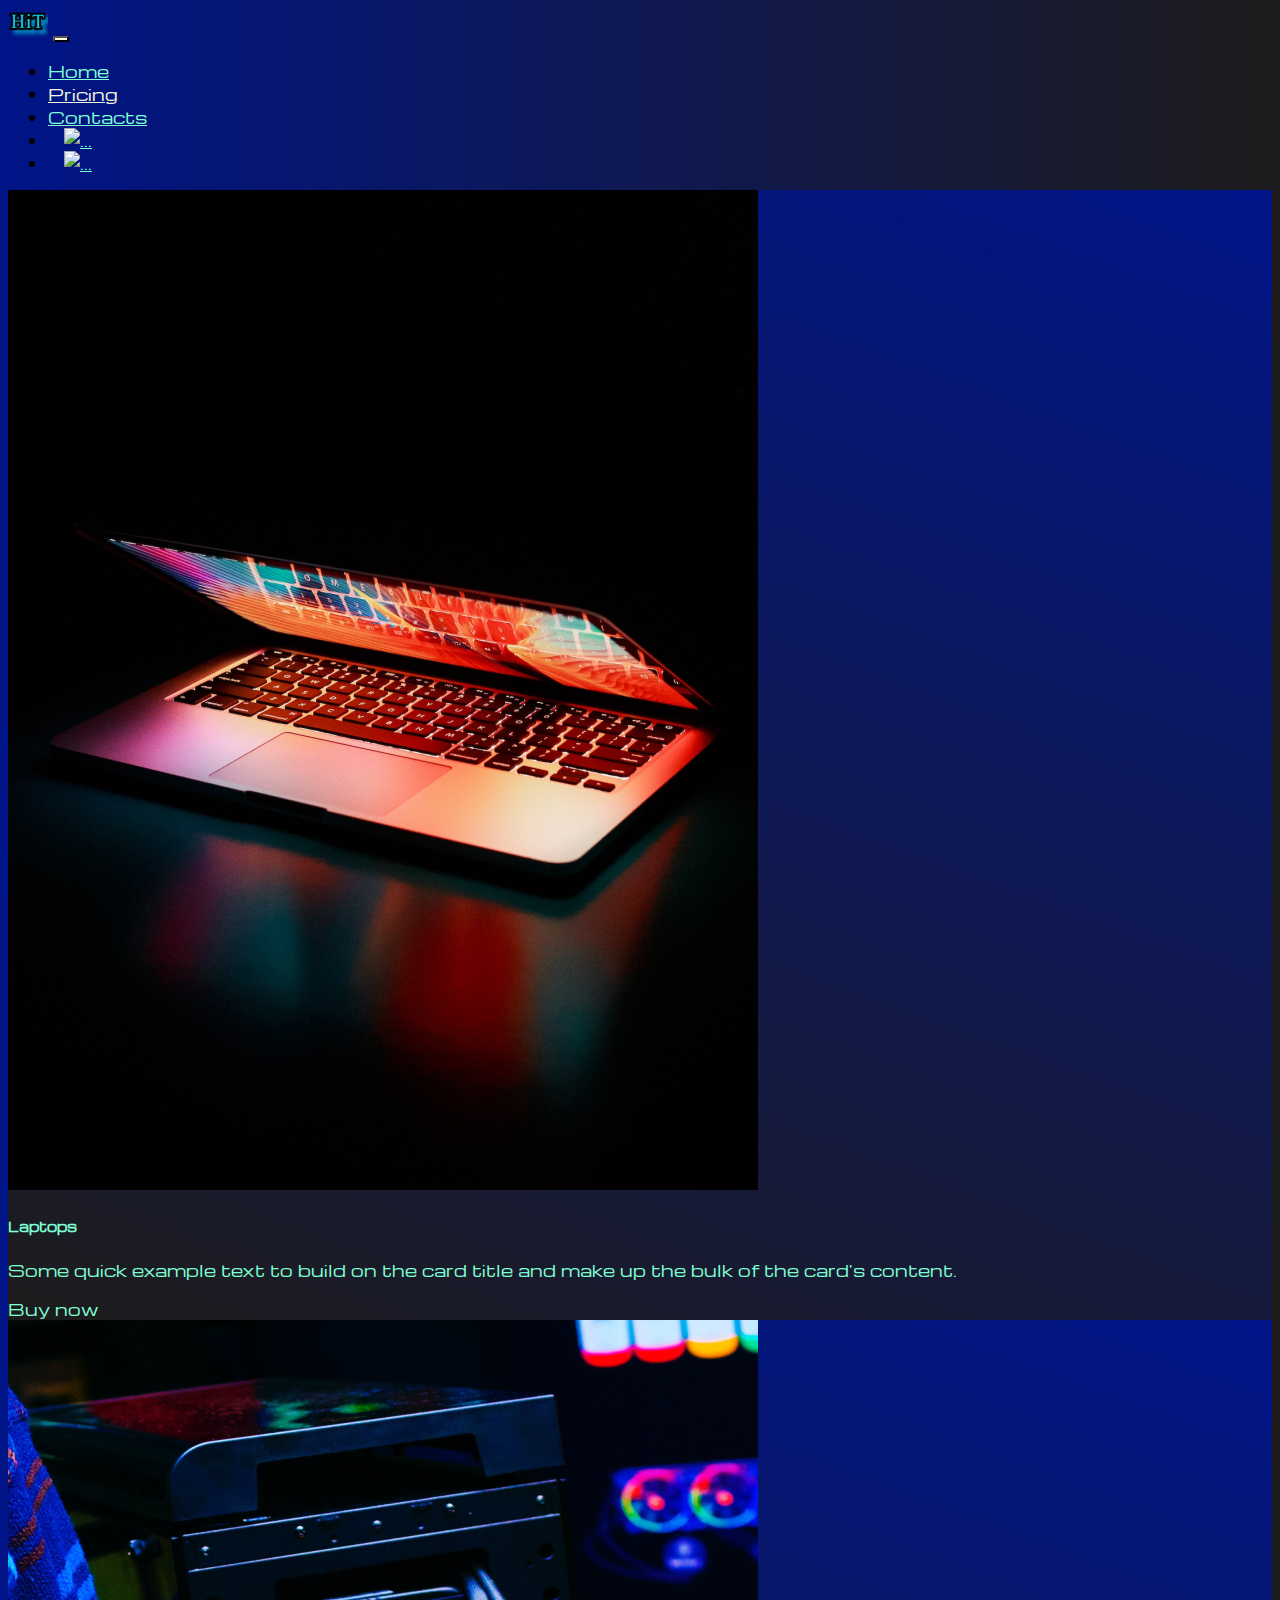
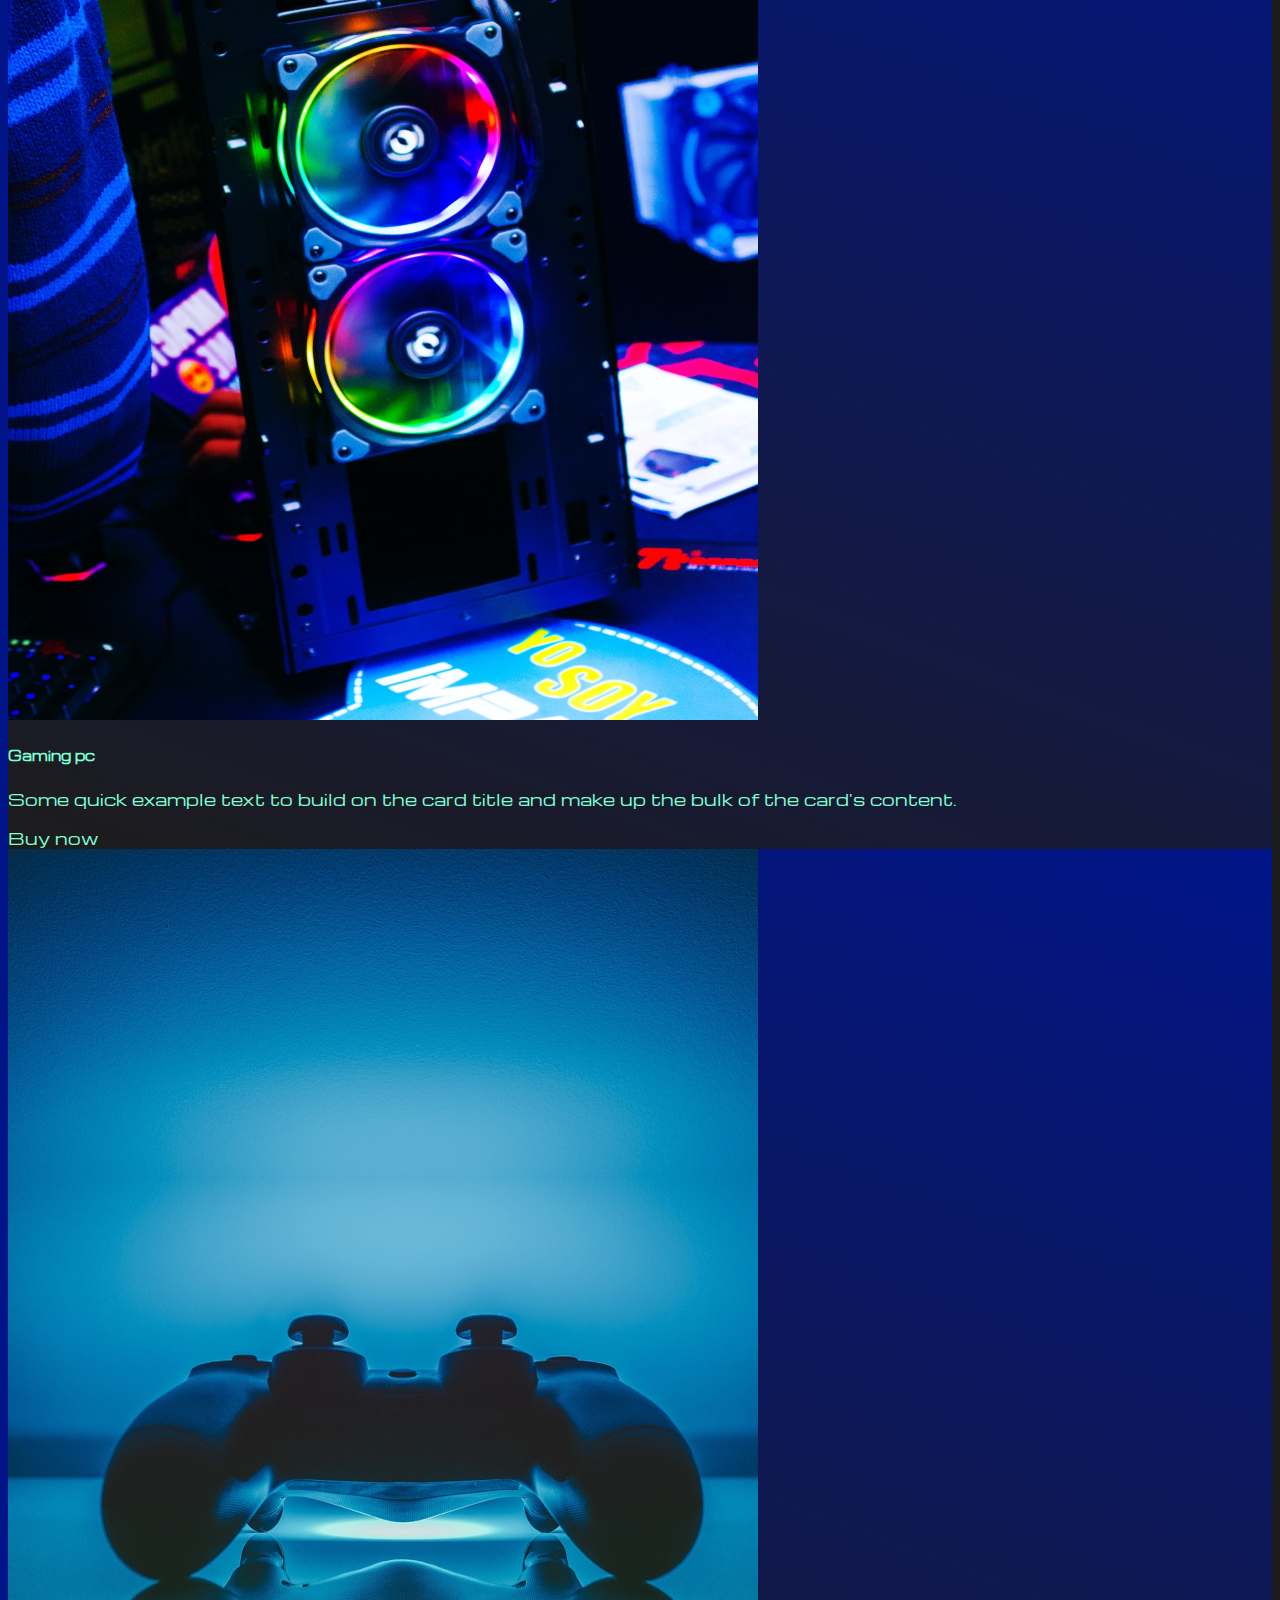
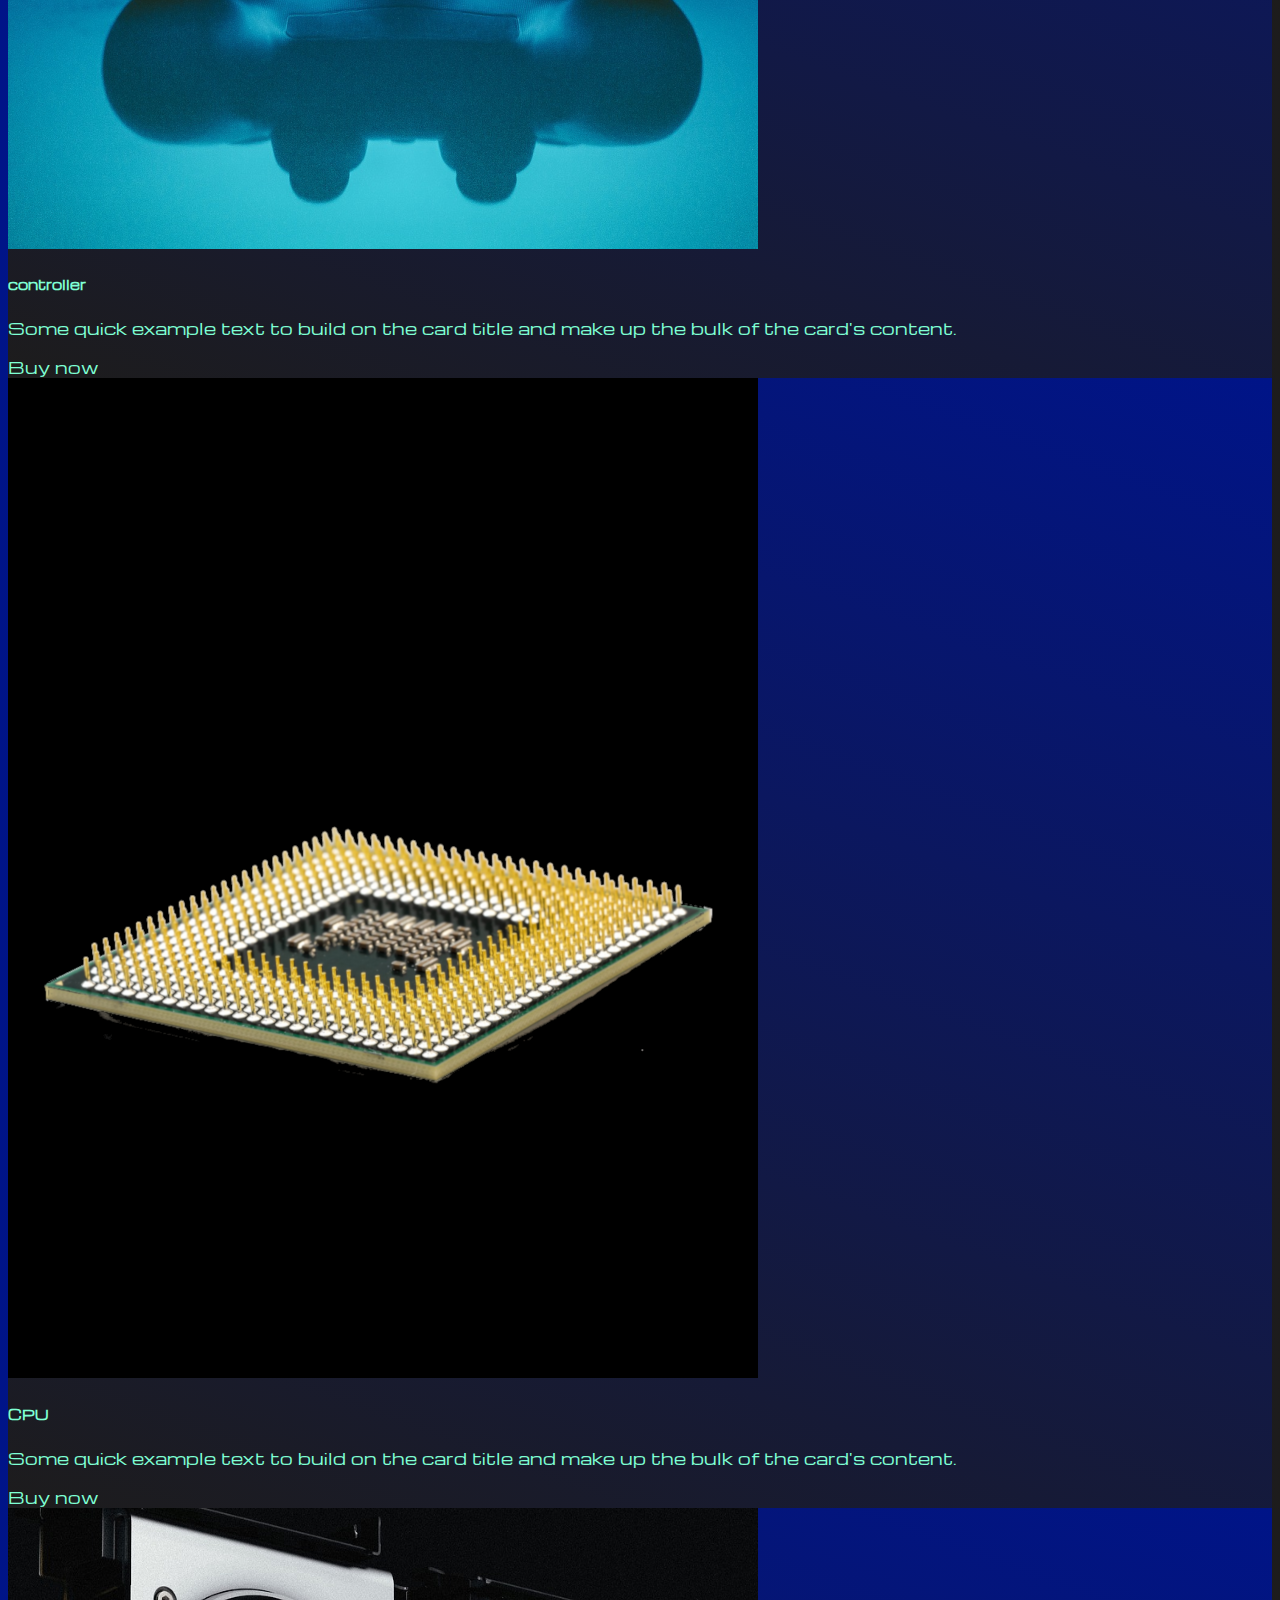
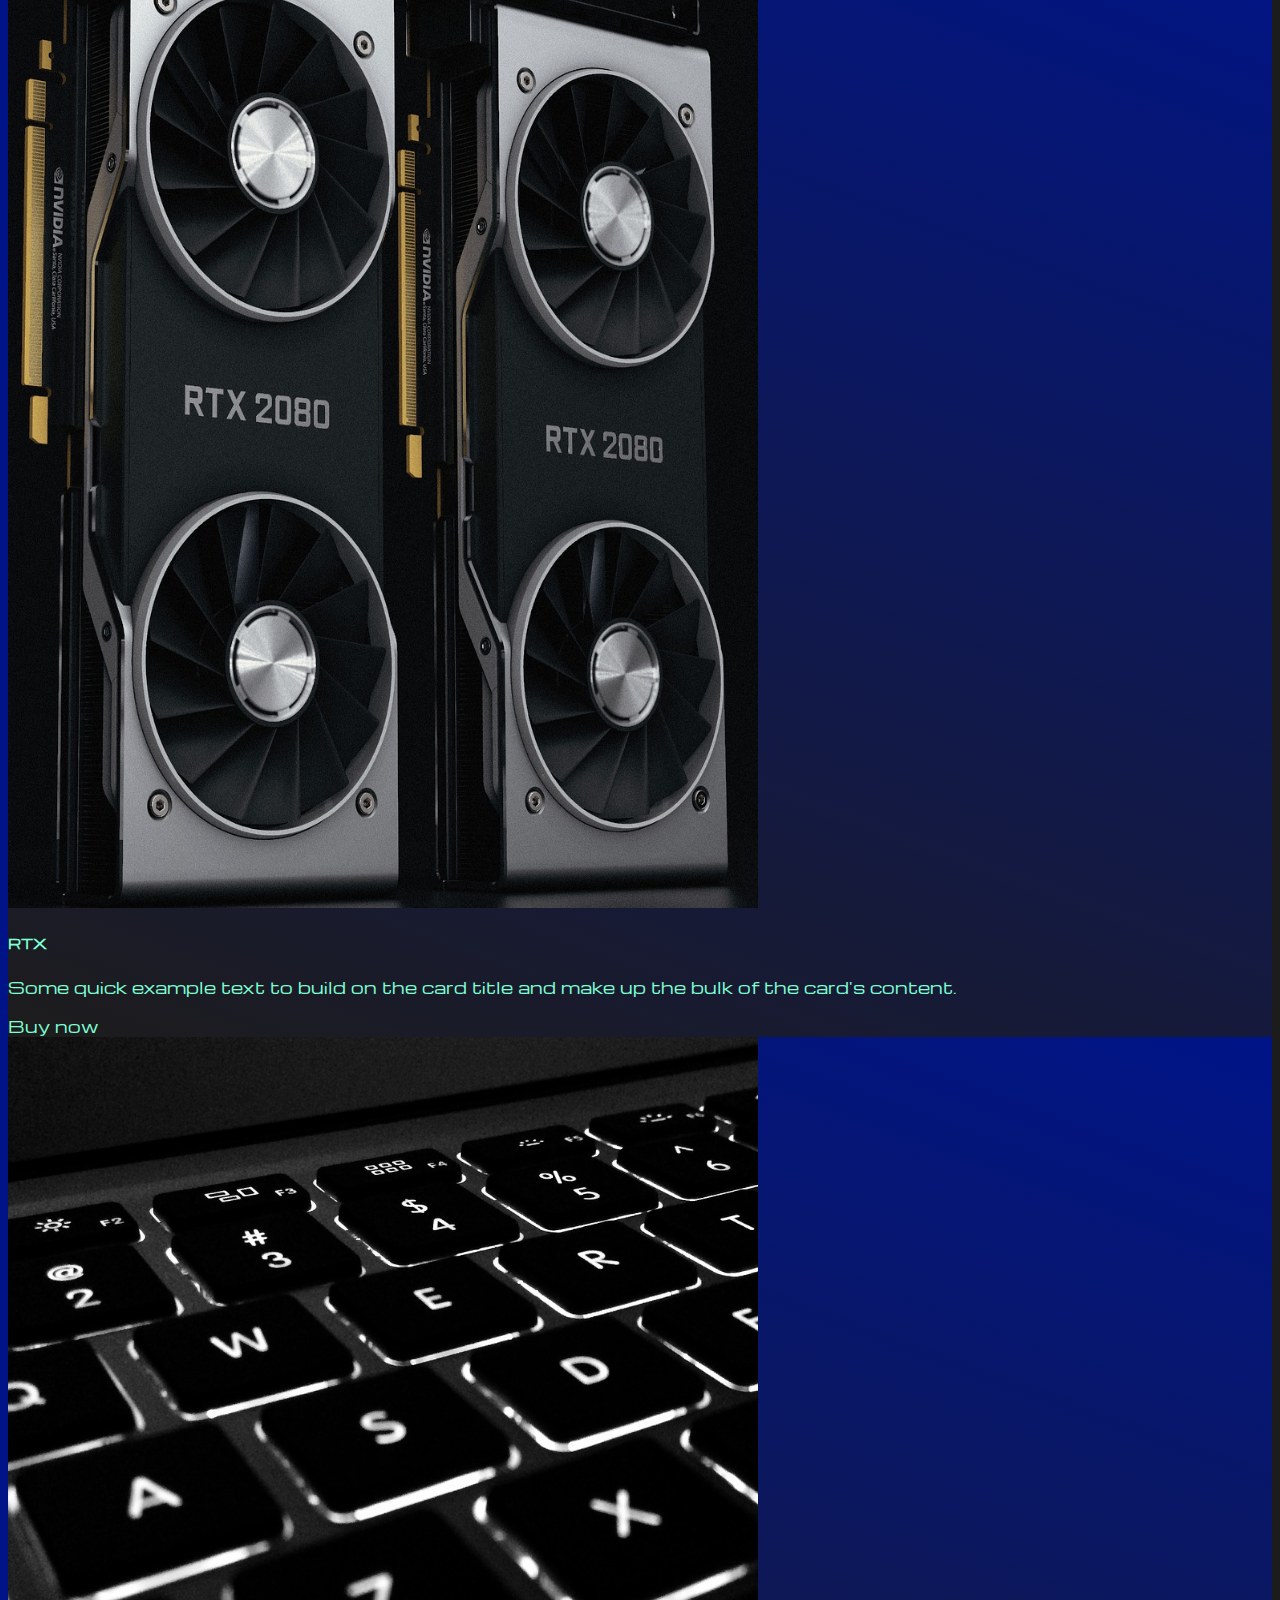
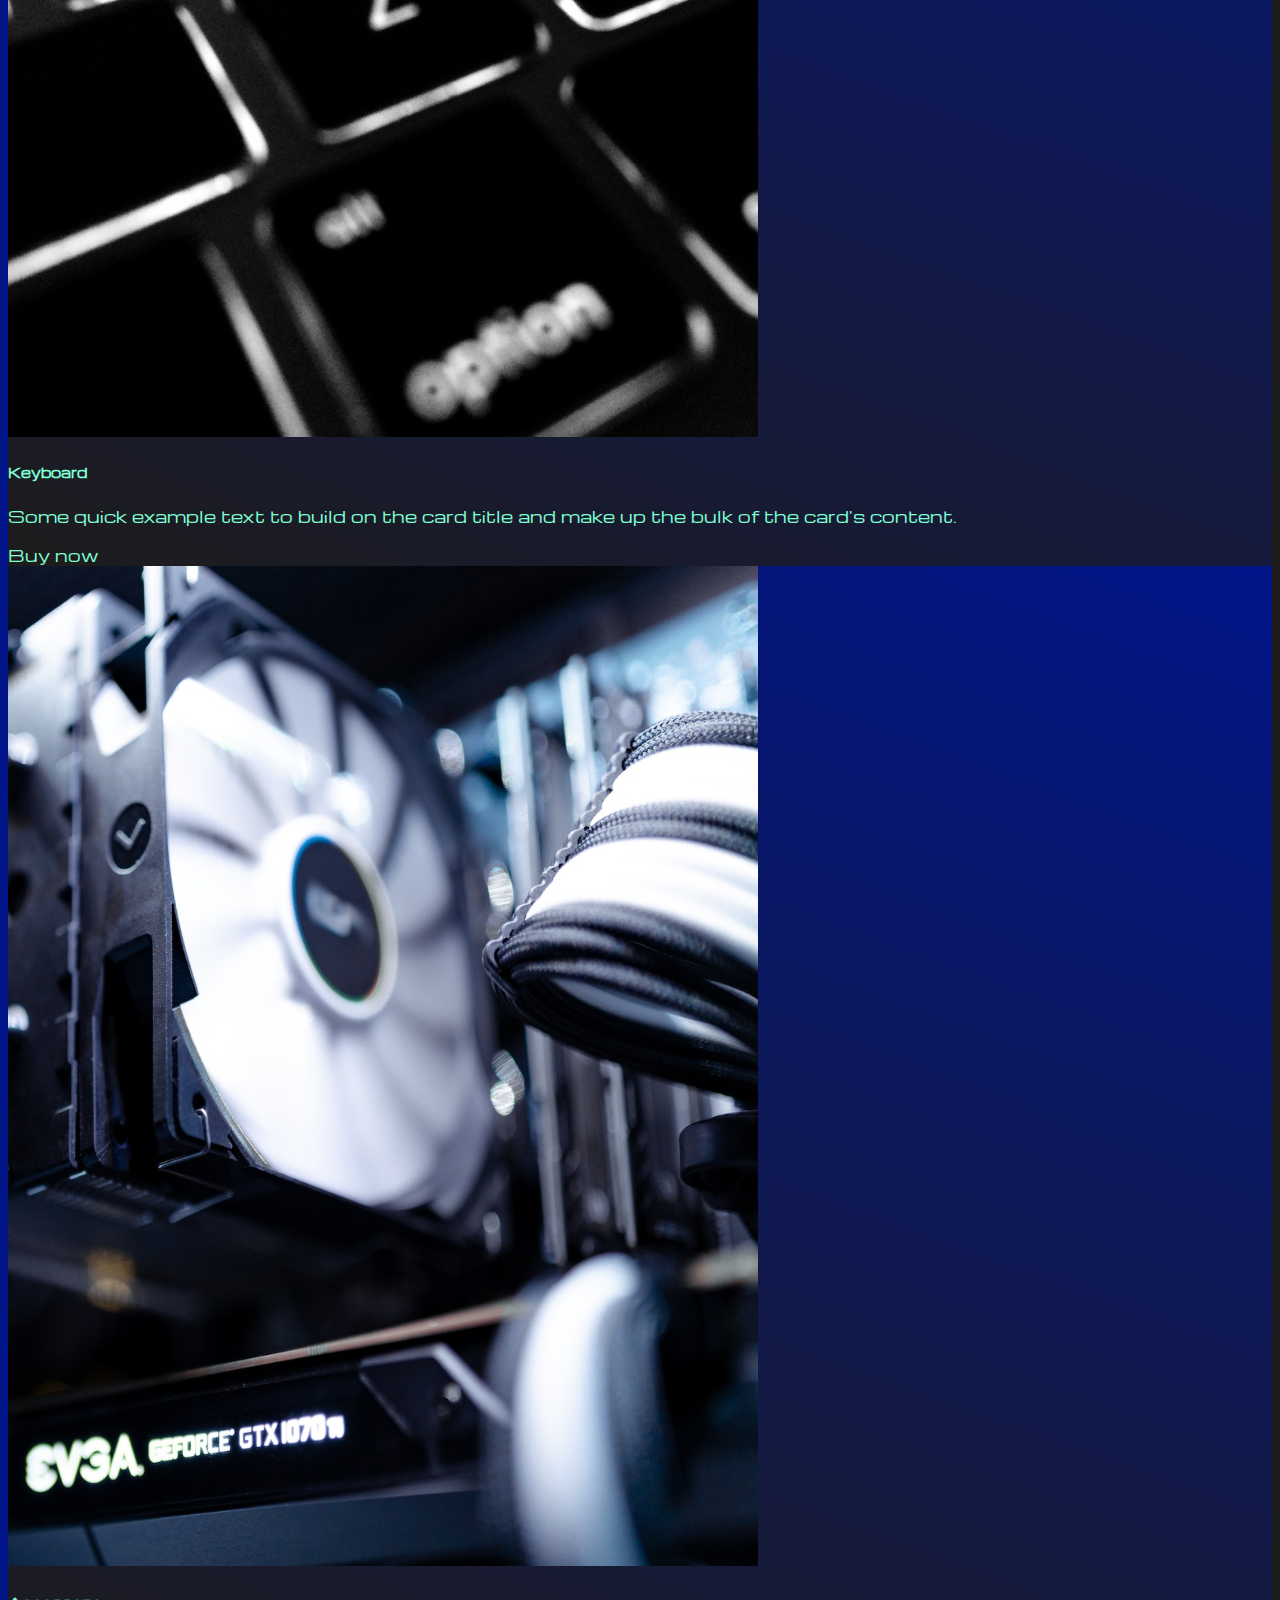
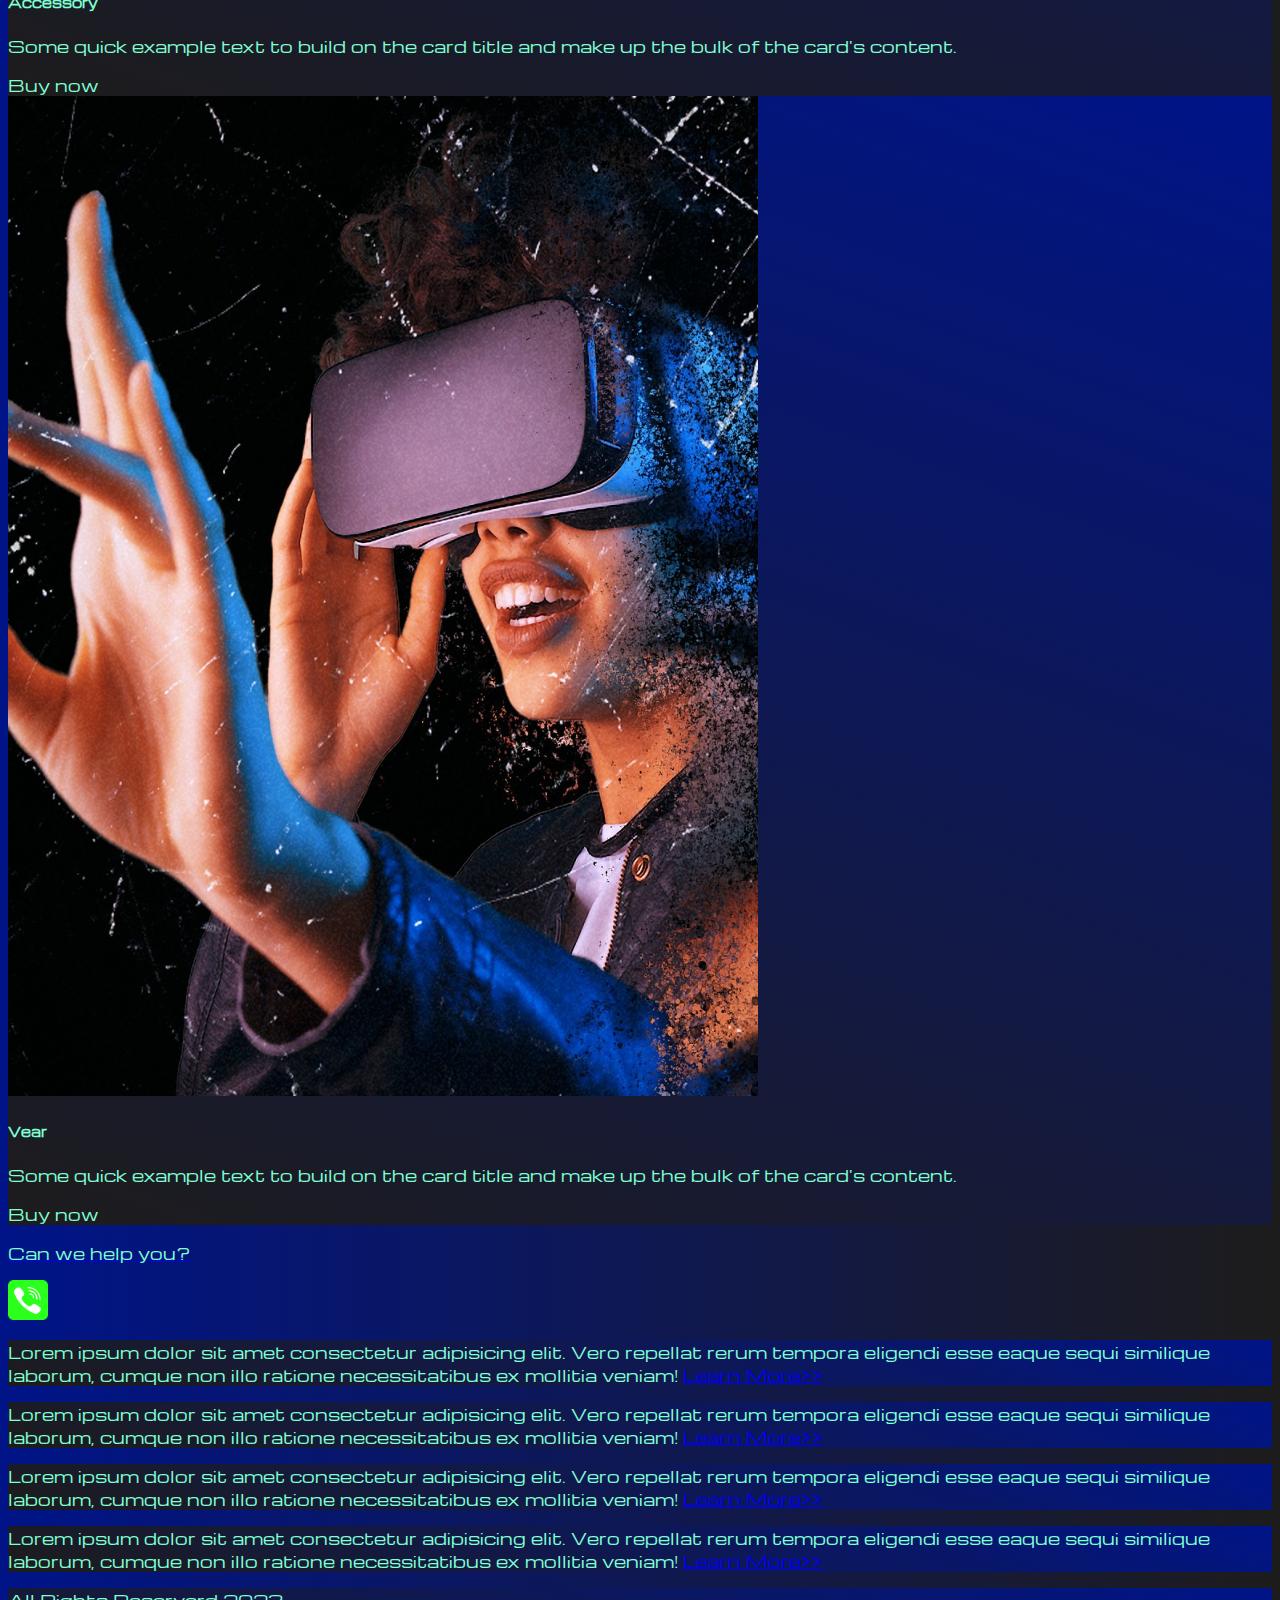
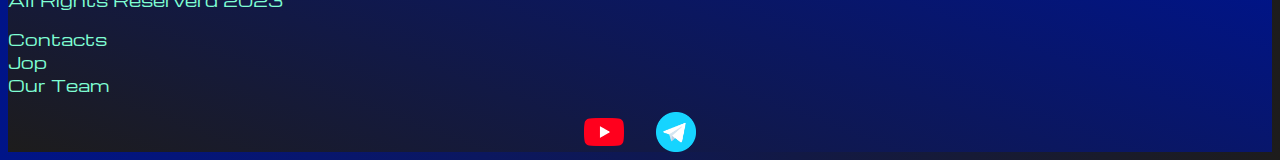
==== pricing.html @ 1f0d7f38 "Add files via upload" ====
<!DOCTYPE html>
<html lang="en">

<head>
  <meta charset="UTF-8">
  <meta http-equiv="X-UA-Compatible" content="IE=edge">
  <meta name="viewport" content="width=device-width, initial-scale=1.0">
  <link href="https://cdn.jsdelivr.net/npm/bootstrap@5.2.3/dist/css/bootstrap.min.css" rel="stylesheet"
    integrity="sha384-rbsA2VBKQhggwzxH7pPCaAqO46MgnOM80zW1RWuH61DGLwZJEdK2Kadq2F9CUG65" crossorigin="anonymous">
  <link rel="stylesheet" href="sours/styles/mycss.css">
  <link rel="apple-touch-icon" sizes="180x180" href="sours/files/favicon_io/apple-touch-icon.png">
  <link rel="icon" type="image/png" sizes="32x32" href="sours/files/favicon_io/favicon-32x32.png">
  <link rel="icon" type="image/png" sizes="16x16" href="sours/files/favicon_io/favicon-16x16.png">
  <link rel="manifest" href="/site.webmanifest">
  <title>HiT</title>
</head>

<body>
  <header>
    <nav class="navbar navbar-expand-lg bg-dark">
      <div class="container-fluid">
        <a class="navbar-brand" href="/"><img src="sours/files/logo.png" alt="..."></a>

        <button class="navbar-toggler" type="button" data-bs-toggle="collapse" data-bs-target="#navbarNavAltMarkup"
          aria-controls="navbarNavAltMarkup" aria-expanded="false" aria-label="Toggle navigation">
          <span class="navbar-toggler-icon"></span>
        </button>
        <div class="collapse navbar-collapse" id="navbarNavAltMarkup">
          <ul class="navbar-nav">
            <li class="nav-item">
              <a class="nav-link" aria-current="page" href="/">Home</a>
            </li>
            <li class="nav-item">
              <a class="nav-link active" href="pricing.html">Pricing</a>
            </li>
            <li class="nav-item">
              <a class="nav-link" href="pricing.html">Contacts</a>
            </li>
            <li class="nav-item">
              <a class="nav-link" href="pricing.html">
                <img style="width: 35px; margin-inline: 1em;" src="source/files/yt.png" alt="...">
              </a>
            </li>
            <li class="nav-item">
              <a class="nav-link" href="pricing.html">
                <img style="width: 25px; margin-inline: 1em;" src="source/files/tg.png" alt="...">
              </a>
            </li>
          </ul>
        </div>
      </div>
    </nav>
  </header>


  <section>
    <div class="container-fluid mt-4">
      <div class="row">
        <div class="col-lg-1">
        </div>
        <div class="col-lg-8 col-md-12  ">
          <div class="row">
            <div class="col-lg-4 col-md-6 mt-4 ">
              <div class="card">
                <a href="#"><img src="sours/images/laptop.png" class="card-img-top" alt="Laptop"></a>
                <div class="card-body">
                  <h5 class="card-title"><a href="#">Laptops</a></h5>
                  <a href="#">
                    <p class="card-text">Some quick example text to build on the card title and make up the bulk of the
                  </a>
                    <a href="#">card's content.</a></p>
                  <a href="#" class="btn btn-primary">Buy now</a>
                </div>
              </div>
            </div>
            <div class="col-lg-4 col-md-6 mt-4">
              <div class="card">
                <img src="sours/images/gaming pc.png" class="card-img-top" alt="gaming pc">
                <div class="card-body">
                  <h5 class="card-title">Gaming pc</h5>
                  <p class="card-text">Some quick example text to build on the card title and make up the bulk of the
                    card's content.</p>
                  <a href="#" class="btn btn-primary">Buy now</a>
                </div>
              </div>
            </div>
            <div class="col-lg-4 col-md-6 mt-4">
              <div class="card">
                <img src="sours/images/controller.png" class="card-img-top" alt="controller">
                <div class="card-body">
                  <h5 class="card-title">controller</h5>
                  <p class="card-text">Some quick example text to build on the card title and make up the bulk of the
                    card's content.</p>
                  <a href="#" class="btn btn-primary">Buy now</a>
                </div>
              </div>
            </div>
            <div class="col-lg-4 col-md-6 mt-4">
              <div class="card">
                <img src="sours/images/cpu.png" class="card-img-top" alt="CPU">
                <div class="card-body">
                  <h5 class="card-title">CPU</h5>
                  <p class="card-text">Some quick example text to build on the card title and make up the bulk of the
                    card's content.</p>
                  <a href="#" class="btn btn-primary">Buy now</a>
                </div>
              </div>
            </div>
            <div class="col-lg-4 col-md-6 mt-4">
              <div class="card">
                <img src="sours/images/gpu.png" class="card-img-top" alt="RTX">
                <div class="card-body">
                  <h5 class="card-title">RTX</h5>
                  <p class="card-text">Some quick example text to build on the card title and make up the bulk of the
                    card's content.</p>
                  <a href="#" class="btn btn-primary">Buy now</a>
                </div>
              </div>
            </div>
            <div class="col-lg-4 col-md-6 mt-4">
              <div class="card">
                <img src="sours/images/acc.png" class="card-img-top" alt="Keyboard">
                <div class="card-body">
                  <h5 class="card-title">Keyboard</h5>
                  <p class="card-text">Some quick example text to build on the card title and make up the bulk of the
                    card's content.</p>
                  <a href="#" class="btn btn-primary">Buy now</a>
                </div>
              </div>
            </div>
            <div class="col-lg-4 col-md-6 mt-4">
              <div class="card">
                <img src="sours/images/other.png" class="card-img-top" alt="Accessory">
                <div class="card-body">
                  <h5 class="card-title">Accessory</h5>
                  <p class="card-text">Some quick example text to build on the card title and make up the bulk of the
                    card's content.</p>
                  <a href="#" class="btn btn-primary">Buy now</a>
                </div>
              </div>
            </div>
            <div class="col-lg-4 col-md-6 mt-4">
              <div class="card">
                <img src="sours/images/vr.png" class="card-img-top" alt="Vear">
                <div class="card-body">
                  <h5 class="card-title">Vear</h5>
                  <p class="card-text">Some quick example text to build on the card title and make up the bulk of the
                    card's content.</p>
                  <a href="#" class="btn btn-primary">Buy now</a>
                </div>
              </div>
            </div>
          </div>
          <div class="col-lg-12 col-md-12 text-center mt-4 ">
            <a href="#">
             
            </a>
          </div>
          <div class="col-lg-12 col-md-12 text-center mt-4 ">
            <a href="#">
              <p> Can we help you?</p>
            </a>
          </div>
          <div class="col-lg-12 col-md-12 text-center ">
            <a href="#">
              <img class="call-anim" style="width: 40px; " src="sours/images/phone.png" alt="...">
            </a>
          </div>
        </div>

        <div class="col-lg-3 col-md-12  ">
            <div class="row px-2">
              <div class="col-lg-12 sidebar my-4">
                <p>Lorem ipsum dolor sit amet consectetur adipisicing elit. Vero repellat rerum tempora eligendi esse eaque sequi similique laborum, cumque non illo ratione necessitatibus ex mollitia veniam! <a href="#">Learn More>></a></p>
              </div>
              <div class="col-lg-12 sidebar my-4">
                <p>Lorem ipsum dolor sit amet consectetur adipisicing elit. Vero repellat rerum tempora eligendi esse eaque sequi similique laborum, cumque non illo ratione necessitatibus ex mollitia veniam! <a href="#">Learn More>></a></p>
              </div>
              <div class="col-lg-12 sidebar my-4">
                <p>Lorem ipsum dolor sit amet consectetur adipisicing elit. Vero repellat rerum tempora eligendi esse eaque sequi similique laborum, cumque non illo ratione necessitatibus ex mollitia veniam! <a href="#">Learn More>></a></p>
              </div>
              <div class="col-lg-12 sidebar my-4">
                <p>Lorem ipsum dolor sit amet consectetur adipisicing elit. Vero repellat rerum tempora eligendi esse eaque sequi similique laborum, cumque non illo ratione necessitatibus ex mollitia veniam! <a href="#">Learn More>></a></p>
              </div>
            </div>
        </div>




      </div>

    </div>

    </div>
  </section>


  <footer class="mt-4">
    <div class="conteiner-fluid ">
      <div class="row">
    <div class="col-lg-4 col-md-12 footer-text text-center">
      <p>
        All Rights Reserverd 2023
      </p>
    </div>
     <div class="col-lg-4 col-md-12 footer-text text-center ">
    <p>Contacts <br>Jop <br> Our Team </p> 
     </div>   
    <div class="col-lg-4 col-md-12 media-links ">
    <img style="width: 40px; margin-inline: 1em" src="sours/images/yt.png" alt="...">
    <img style="width: 40px; margin-inline: 1em" src="sours/images/tg.png" alt="...">
    </div>
      </div>
    </div>
        </footer>
  <script src="https://cdn.jsdelivr.net/npm/bootstrap@5.2.3/dist/js/bootstrap.bundle.min.js"
    integrity="sha384-kenU1KFdBIe4zVF0s0G1M5b4hcpxyD9F7jL+jjXkk+Q2h455rYXK/7HAuoJl+0I4"
    crossorigin="anonymous"></script>
</body>

</html>
---- sours/styles/mycss.css ----
@import url('https://fonts.googleapis.com/css?family=Michroma&display=swap');

body {
    font-family: Michroma, serif;
    background: linear-gradient(90deg, #001488 0%, #1D1C1C 100%);
}

p {
    color: aquamarine;
}

.nav-link {
    color: aquamarine;
}

.navbar-nav .nav-link.active {
    color: beige;
}

.navbar-brand img {
    width: 40px;
}

.navbar-toggler {
    background-color: cornsilk;
}


.sidebar {
    color: aquamarine;
    background: linear-gradient(200deg, #001488 0%, #1D1C1C 100%);
}

.card {
    background: linear-gradient(200deg, #001488 0%, #1D1C1C 100%);
    color: aquamarine;

}

.card a {
    text-decoration: none;
    color: aquamarine;
}

.slide-text {
    color: aquamarine;
    margin: auto auto;
}

@media (max-width: 755px) {
    .carousel-indicators {
        display: none;
    }
}

.slide-text {
    color: aquamarine;
    margin: auto auto;
}

.footer-text {
    color: aquamarine;
    margin: auto auto;

}

footer {
    background: linear-gradient(200deg, #001488 0%, #1D1C1C 100%);
}

.media-links {
    display: flex;
    justify-content: center;
    align-items: center;
}

.call-anim {
    animation: call 2s ease 0s infinite normal forwards;
}

@keyframes call {
	0%,
	100% {
		transform: translateX(0%);
		transform-origin: 50% 50%;
	}

	15% {
		transform: translateX(-30px) rotate(6deg);
	}

	30% {
		transform: translateX(15px) rotate(-6deg);
	}

	45% {
		transform: translateX(-15px) rotate(3.6deg);
	}

	60% {
		transform: translateX(9px) rotate(-2.4deg);
	}

	75% {
		transform: translateX(-6px) rotate(1.2deg);
	}
}

.btn-outline-primary {
    color: aquamarine;
    background: linear-gradient(200deg, #001488 0%, #1D1C1C 100%);
}
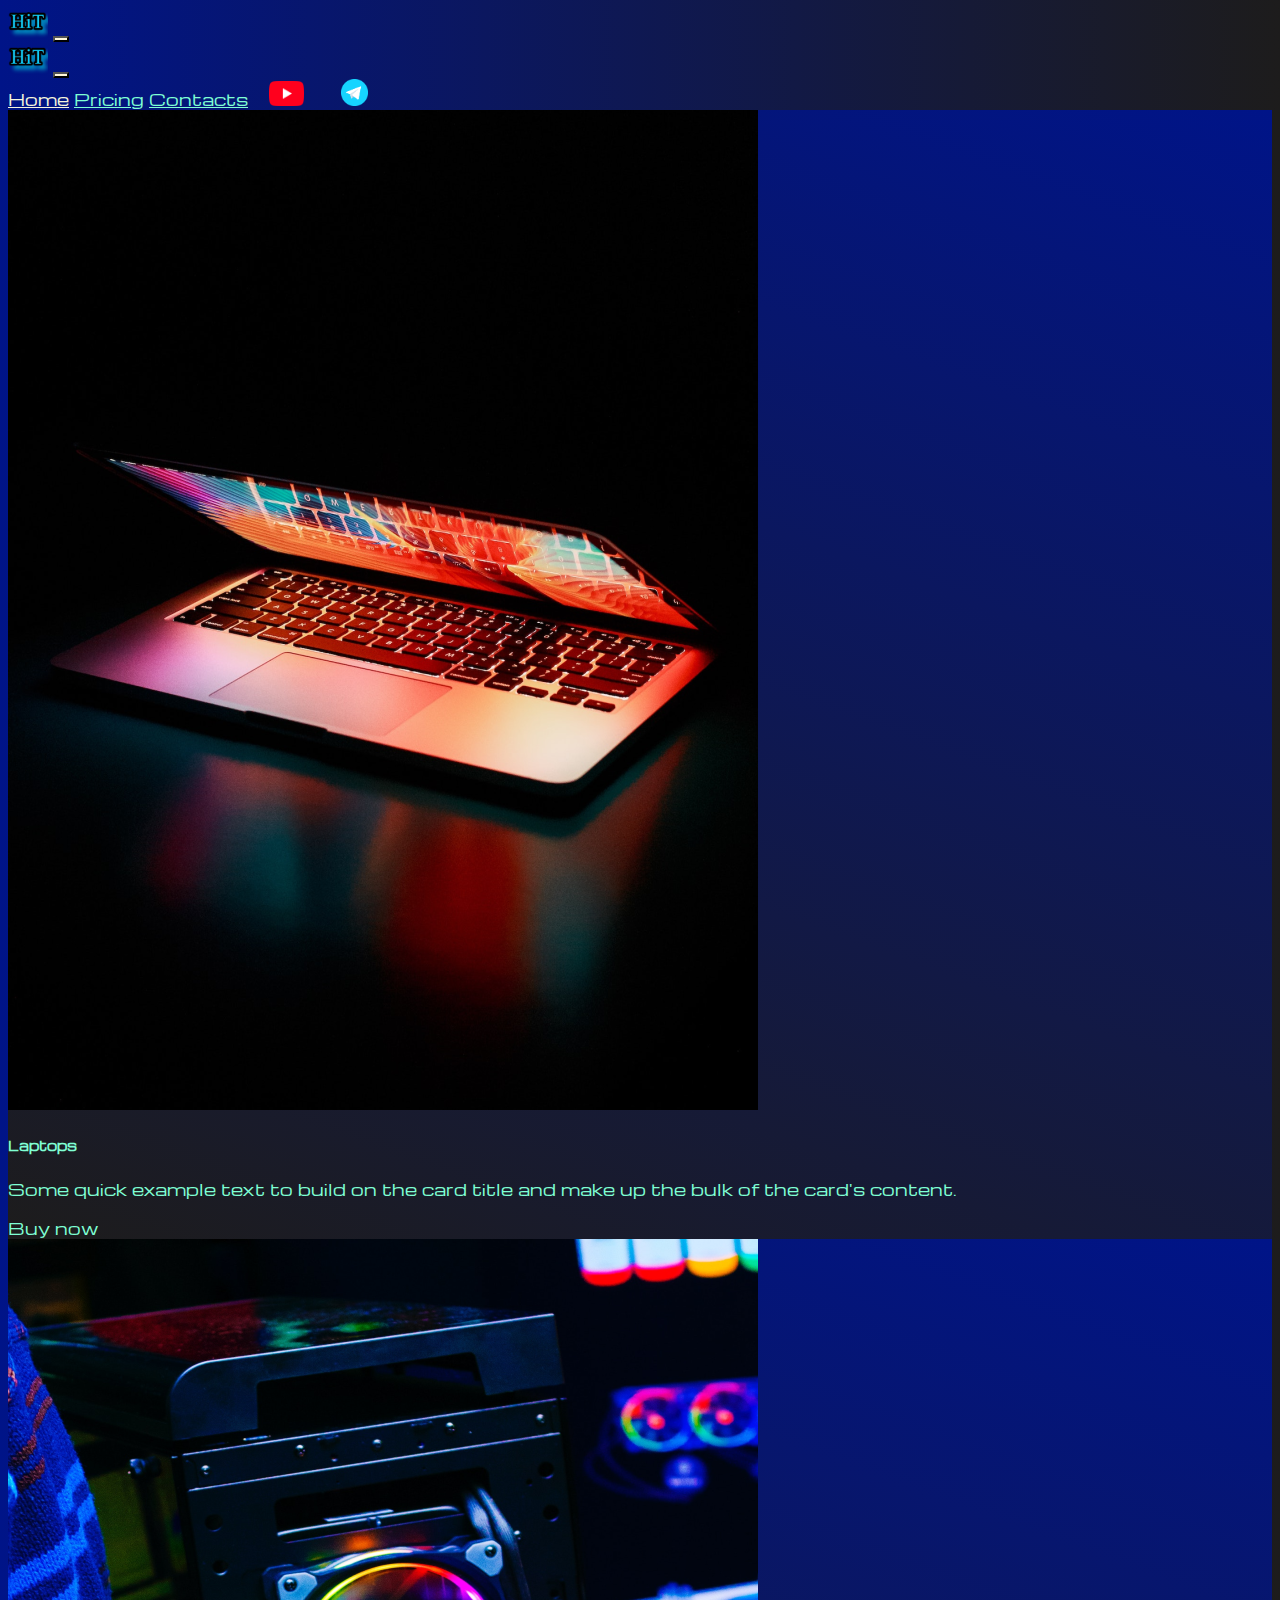
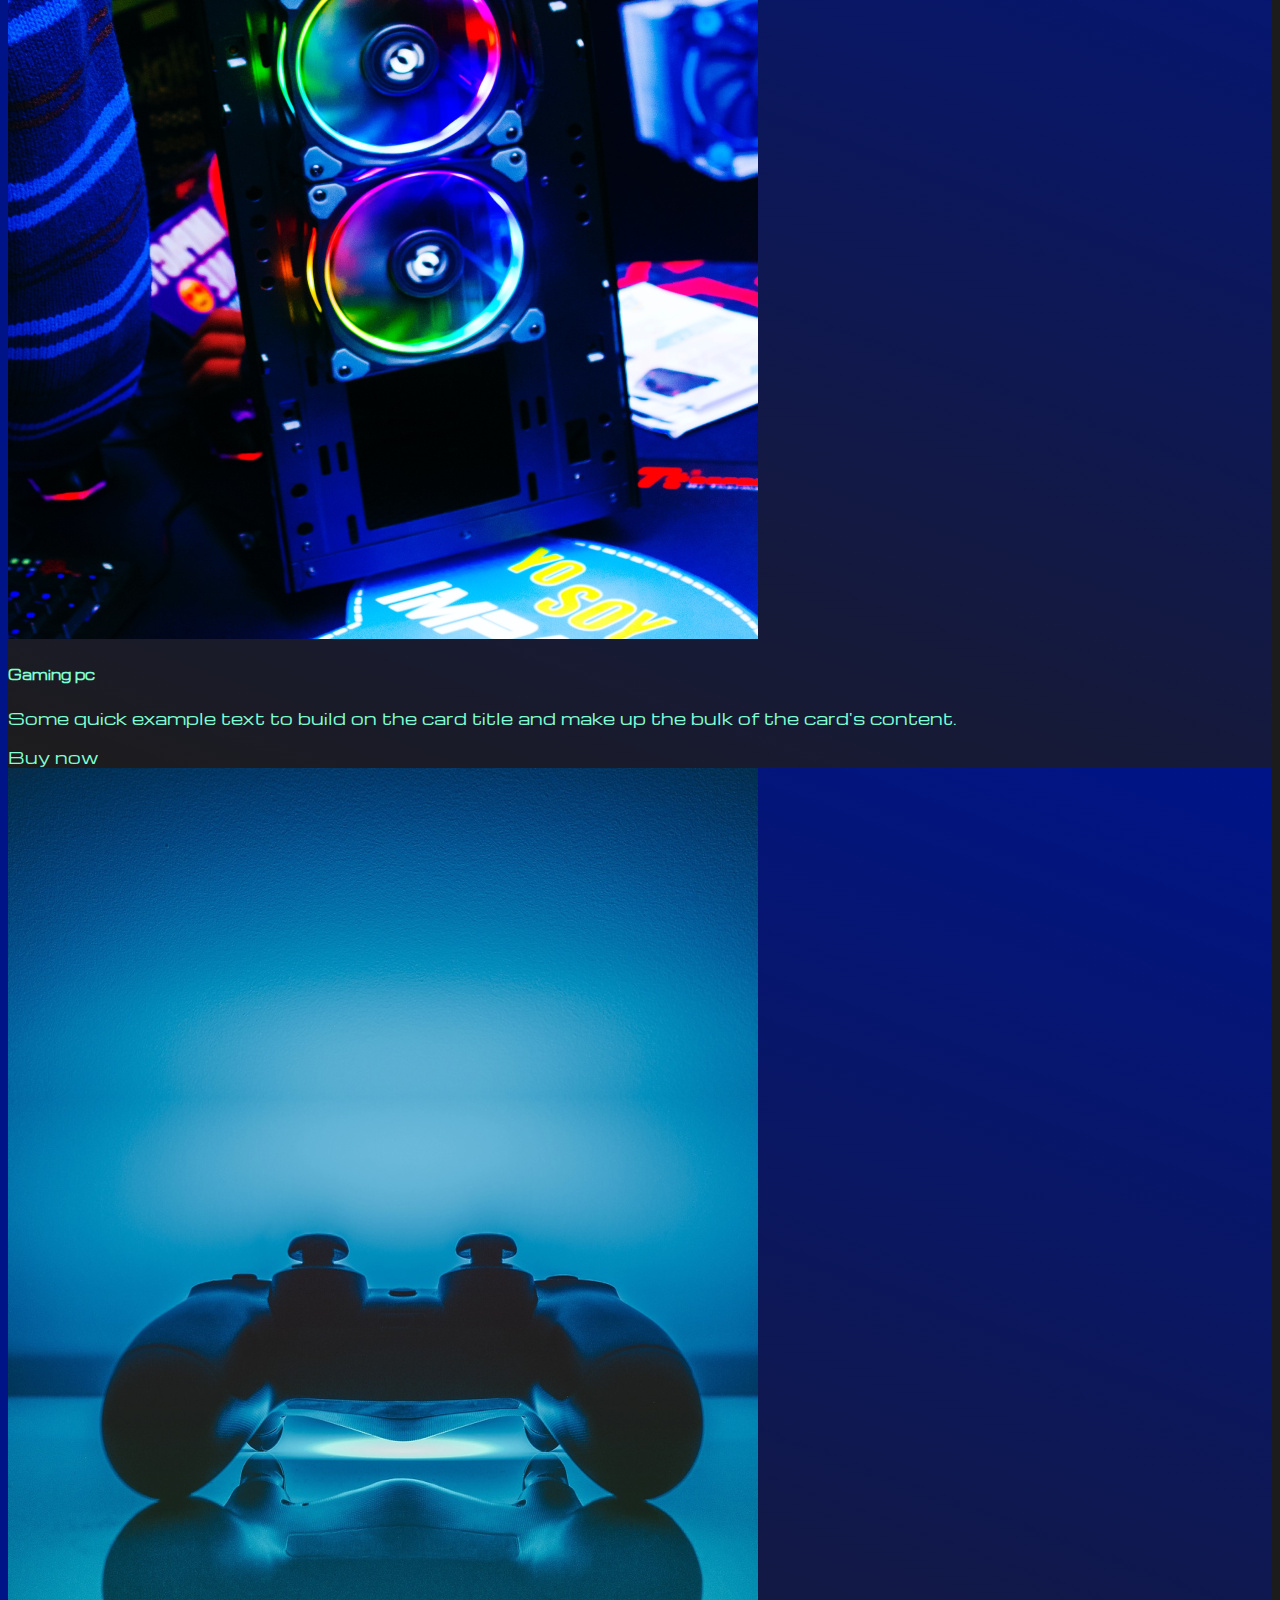
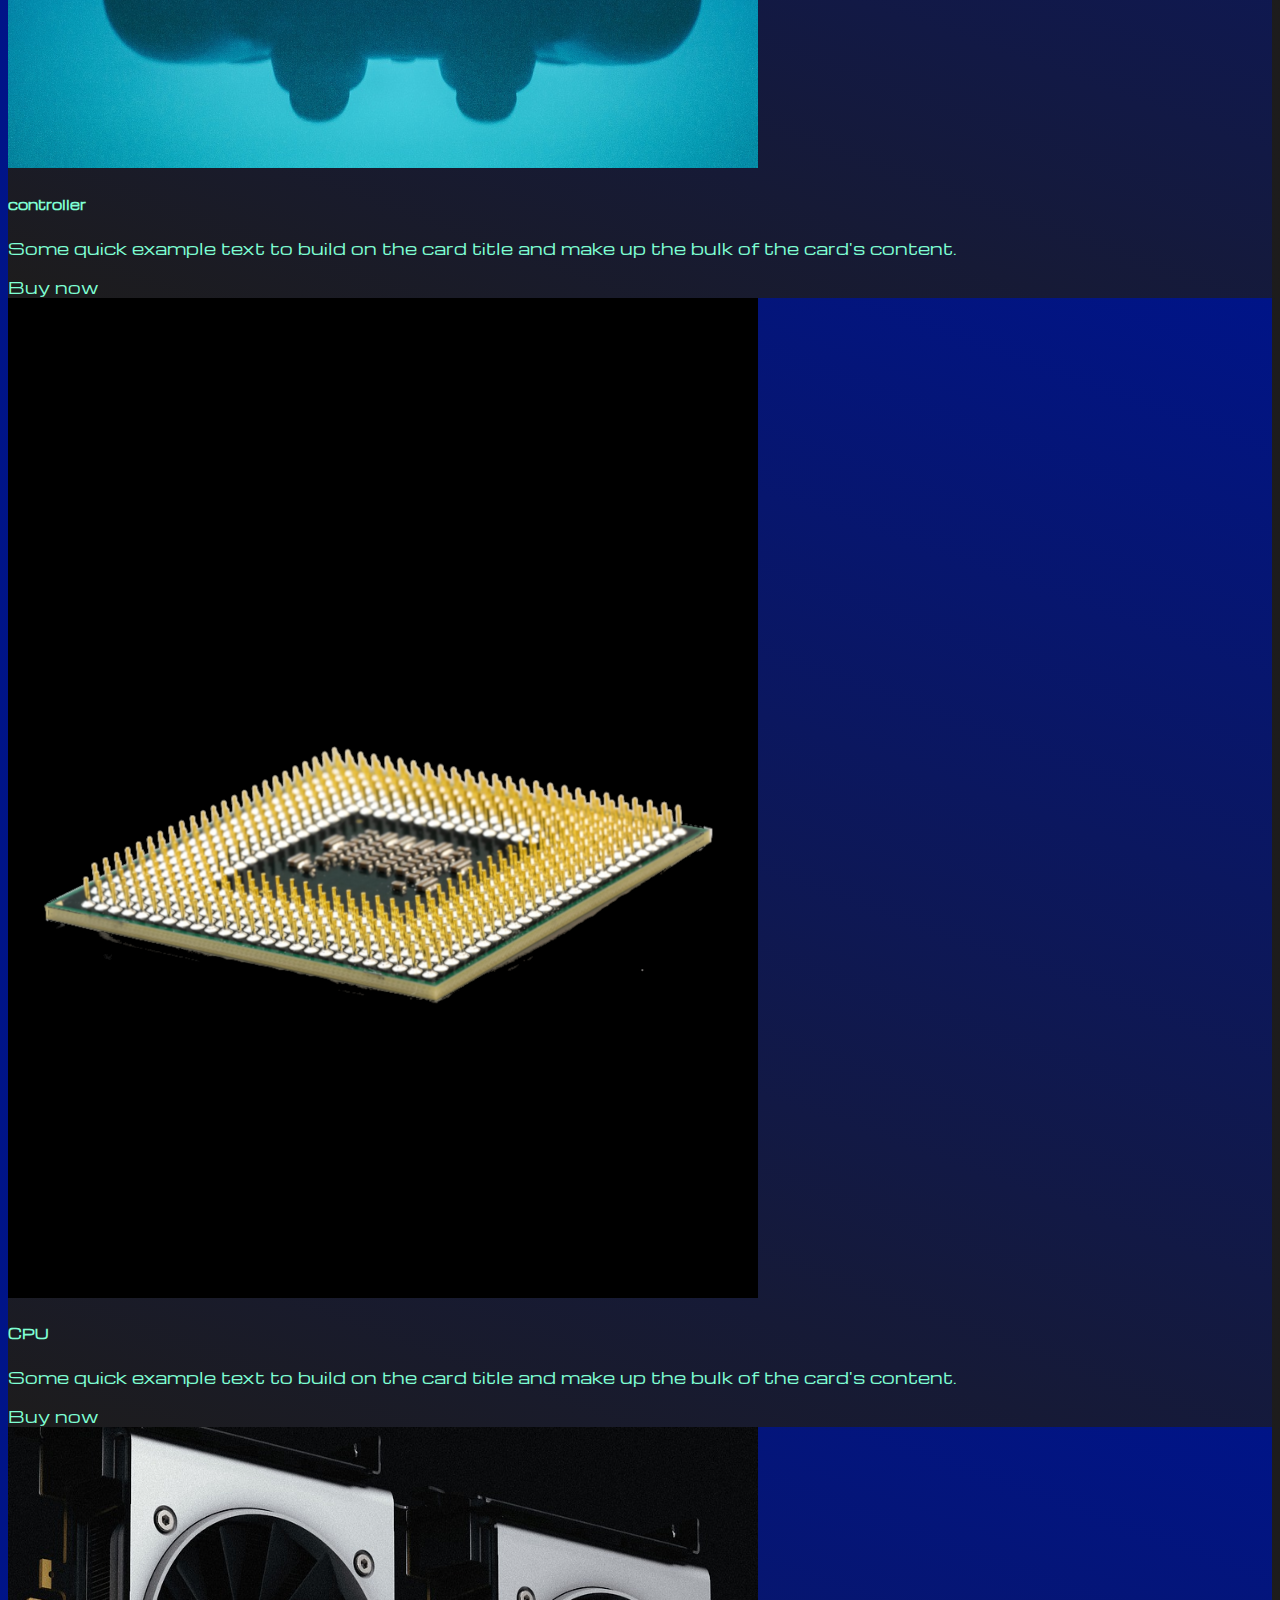
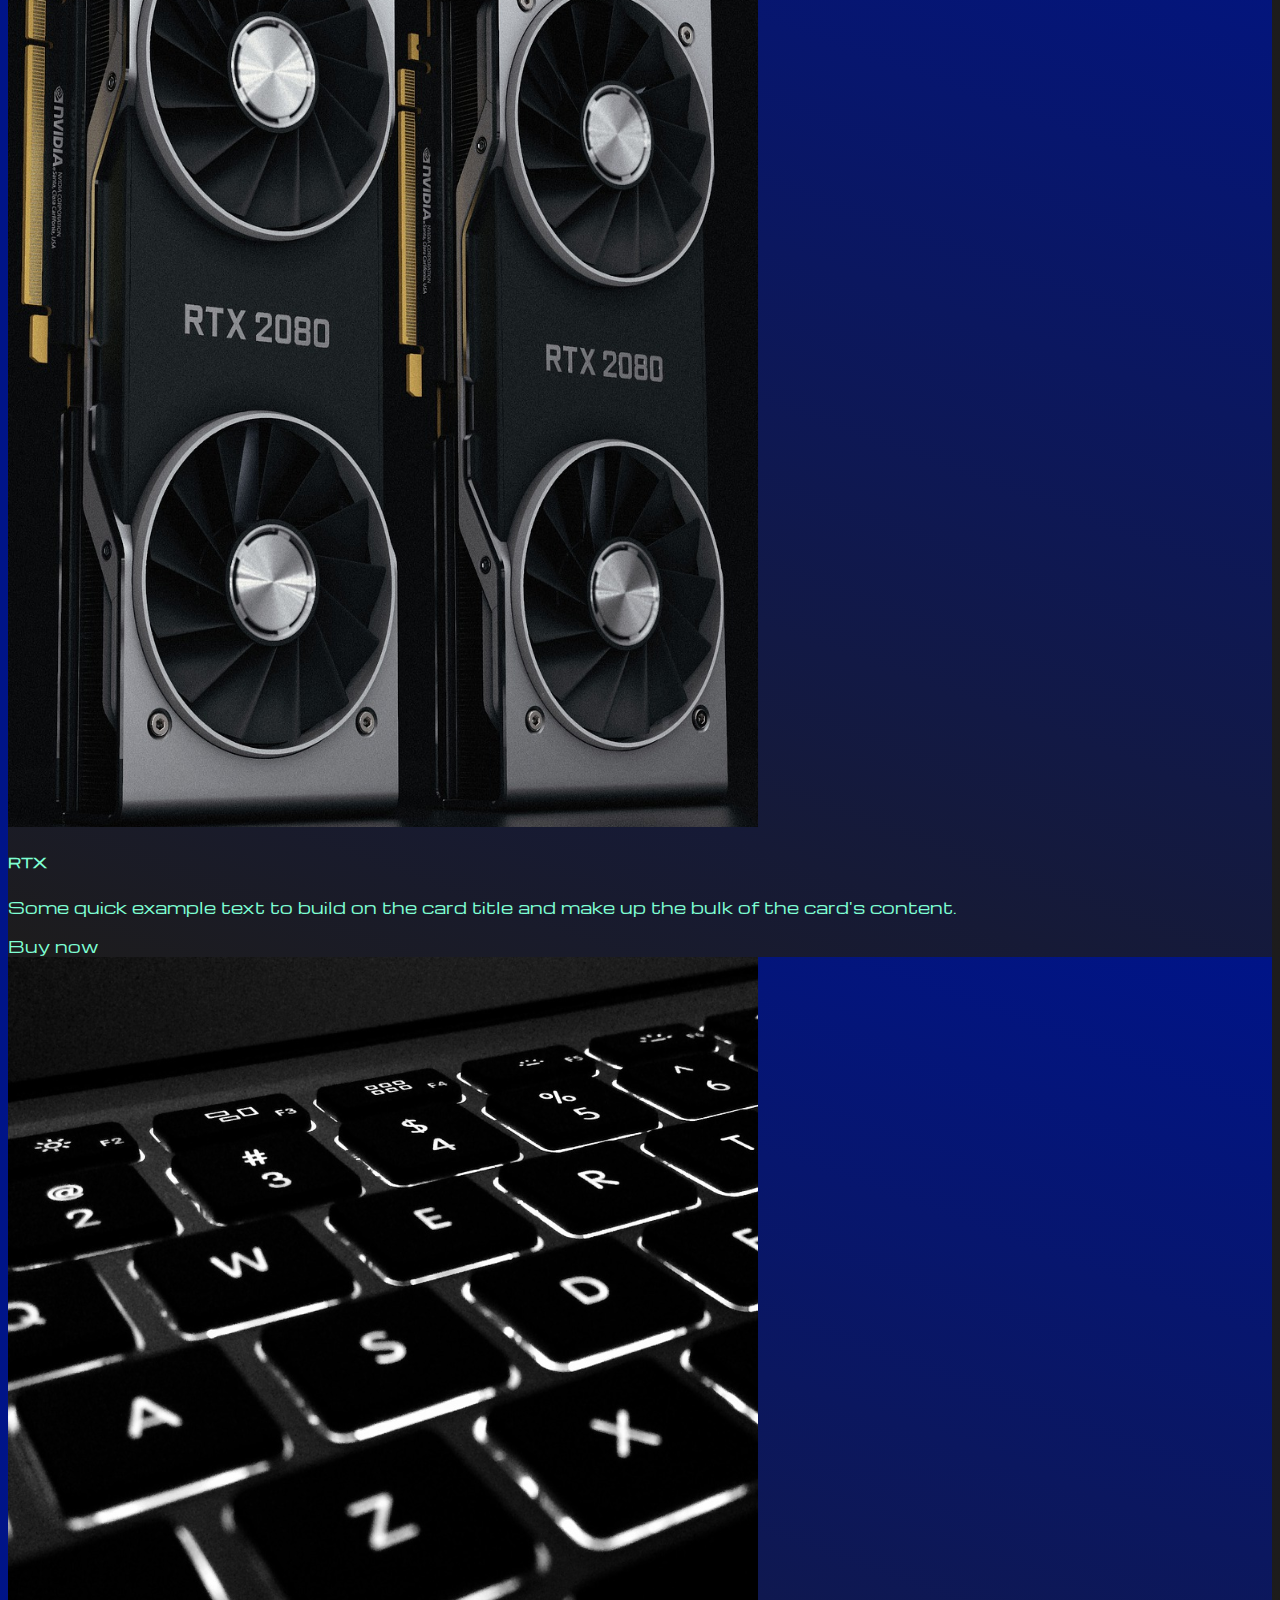
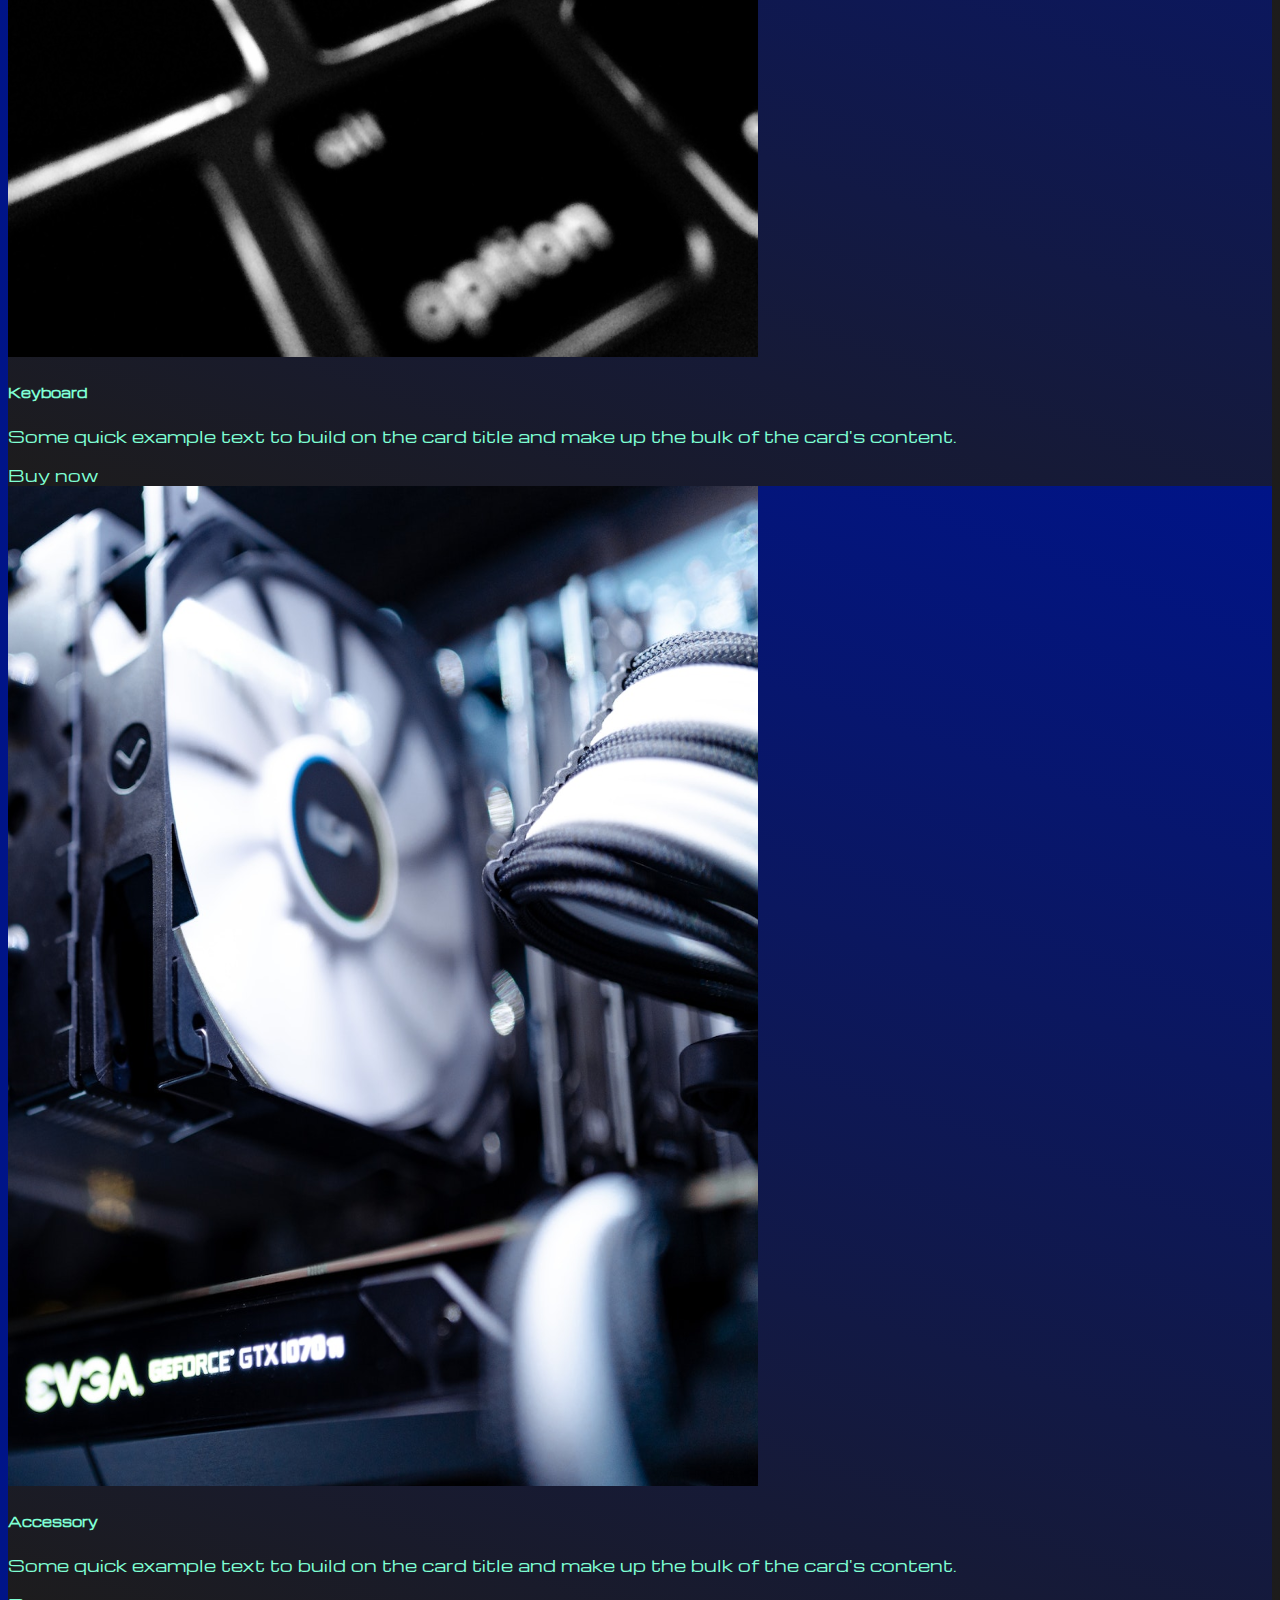
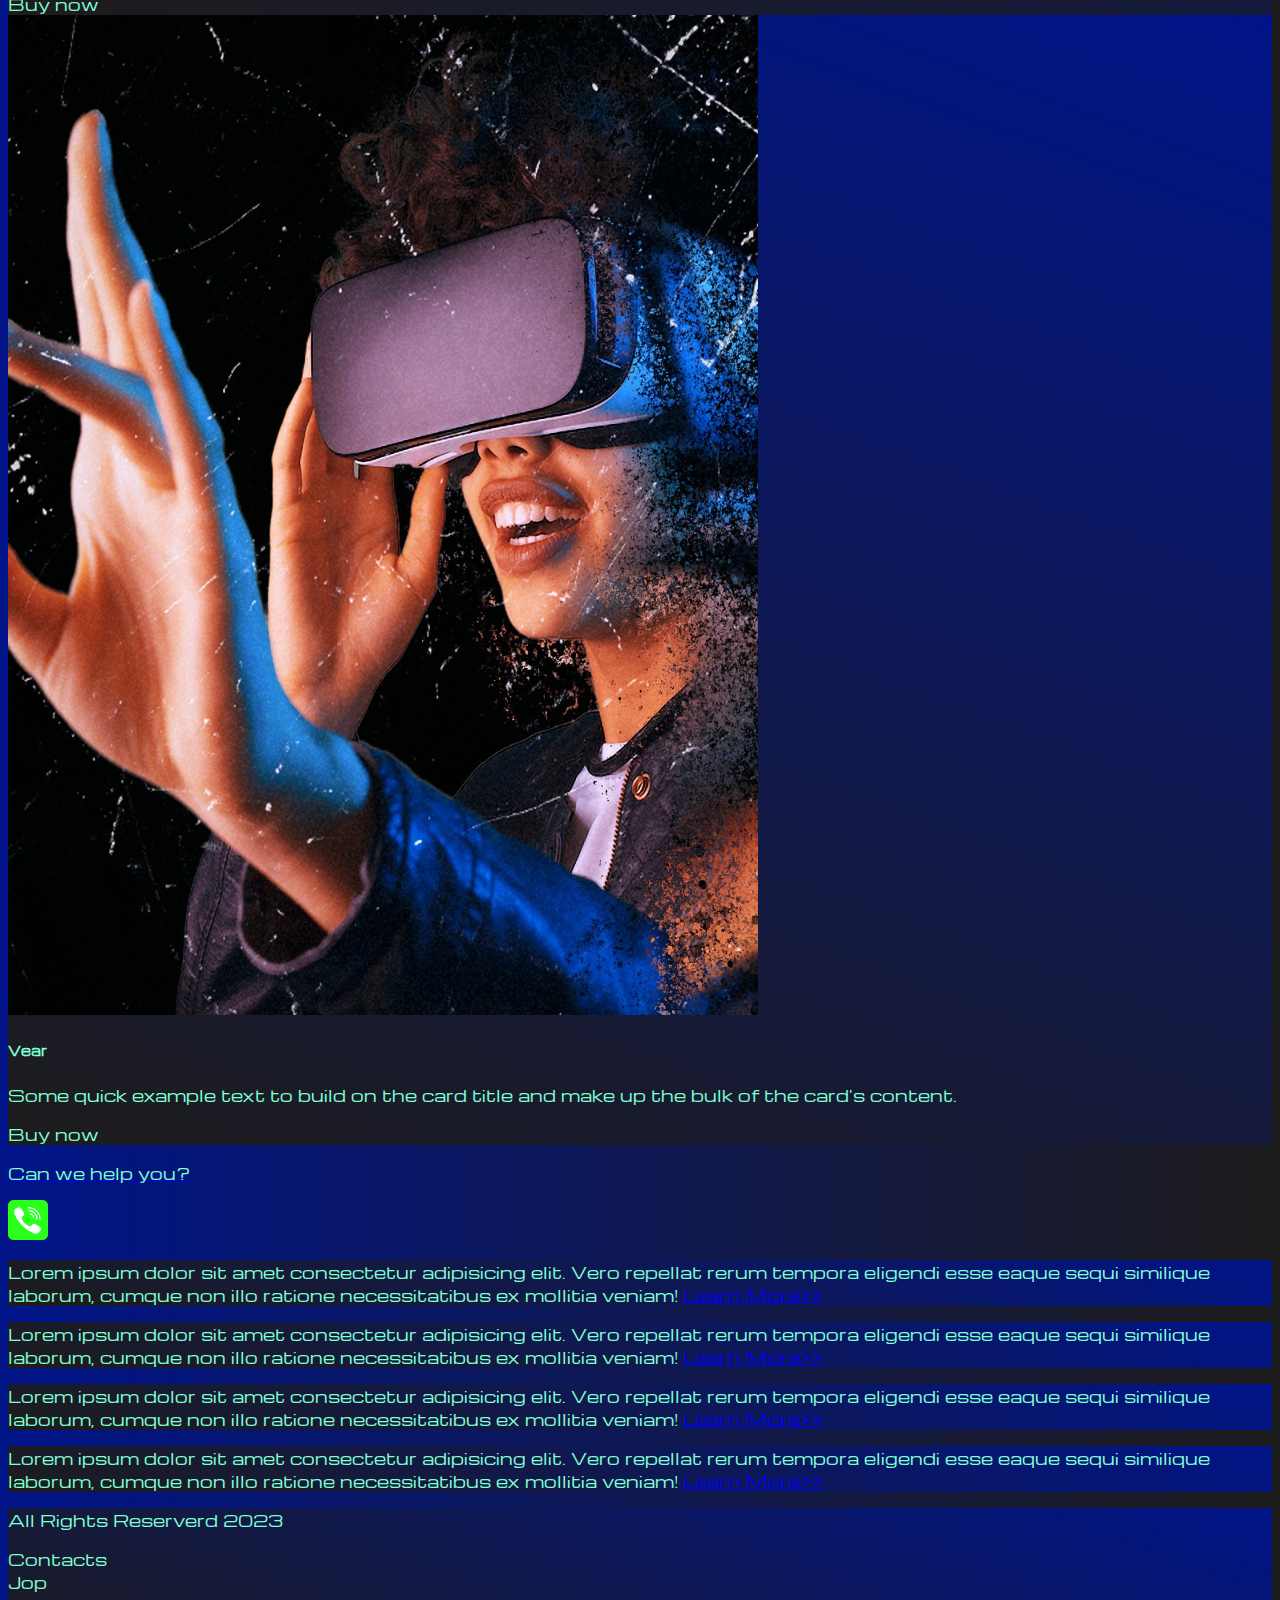
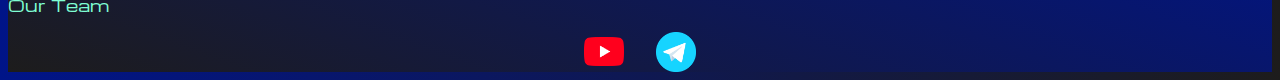
==== commit 71e69322: "Update pricing.html" ====
--- a/pricing.html
+++ b/pricing.html
@@ -26,27 +26,23 @@
           <span class="navbar-toggler-icon"></span>
         </button>
         <div class="collapse navbar-collapse" id="navbarNavAltMarkup">
-          <ul class="navbar-nav">
-            <li class="nav-item">
-              <a class="nav-link" aria-current="page" href="/">Home</a>
-            </li>
-            <li class="nav-item">
-              <a class="nav-link active" href="pricing.html">Pricing</a>
-            </li>
-            <li class="nav-item">
-              <a class="nav-link" href="pricing.html">Contacts</a>
-            </li>
-            <li class="nav-item">
-              <a class="nav-link" href="pricing.html">
-                <img style="width: 35px; margin-inline: 1em;" src="source/files/yt.png" alt="...">
-              </a>
-            </li>
-            <li class="nav-item">
-              <a class="nav-link" href="pricing.html">
-                <img style="width: 25px; margin-inline: 1em;" src="source/files/tg.png" alt="...">
-              </a>
-            </li>
-          </ul>
+          <div class="container-fluid">
+        <a class="navbar-brand" href="# "><img src="sours/files/logo.png" alt="..."></a>
+        <button class="navbar-toggler" type="button" data-bs-toggle="collapse" data-bs-target="#navbarNavAltMarkup"
+          aria-controls="navbarNavAltMarkup" aria-expanded="false" aria-label="Toggle navigation">
+          <span class="navbar-toggler-icon"></span>
+        </button>
+        <div class="collapse navbar-collapse" id="navbarNavAltMarkup">
+          <div class="navbar-nav">
+            <a class="nav-link active" aria-current="page" href="index.html">Home</a>
+            <a class="nav-link" href="pricing.html">Pricing</a>
+            <a class="nav-link" href="pricing.html">Contacts</a>
+            <a class="nav-link" href="pricing.html"><img style="width: 35px; margin-inline: 1em"
+                src="sours/images/yt.png" alt="..."></a>
+            <a class="nav-link" href="pricing.html"><img style="width: 27px; margin-inline: 1em"
+                src="sours/images/tg.png" alt="..."></a>
+
+          </div>
         </div>
       </div>
     </nav>
@@ -219,4 +215,4 @@
     crossorigin="anonymous"></script>
 </body>
 
-</html>+</html>
